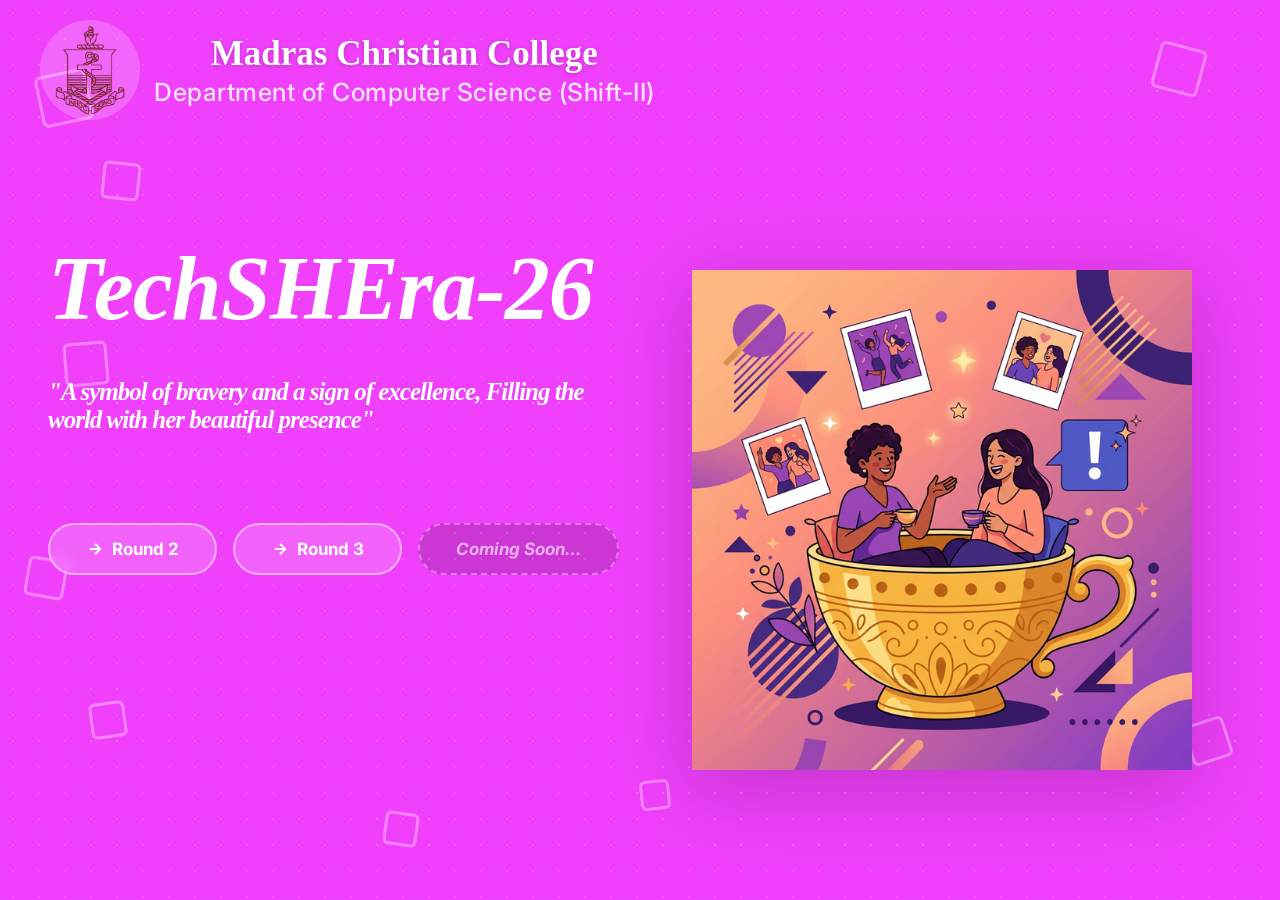
==== index.html @ cc2d7a42 "Initial Commit" ====
<!DOCTYPE html>
<html lang="en">

<head>
    <meta charset="UTF-8" />
    <meta name="viewport" content="width=device-width, initial-scale=1.0" />

    <!-- SEO -->

    <title>Women's Day Celebration — Conference Room</title>
    <meta name="description"
        content="Join us for the Women's Day Celebration! See Round 2 and Round 3 entries from our talented participants." />

    <!-- Shared stylesheet -->
    <link rel="stylesheet" href="css/styles.css" />

    <!-- Extra styles specific to the hero page -->
    <style>
        /*
     * The hero page only — decorative frame positions
     * (named .dot elements scattered around the background)
     */

        /* Top-left area frames */
        .dot:nth-child(1) {
            top: 8%;
            left: 3%;
            transform: rotate(-12deg);
            width: 52px;
            height: 52px;
        }

        .dot:nth-child(2) {
            top: 18%;
            left: 8%;
            transform: rotate(6deg);
            width: 38px;
            height: 38px;
        }

        .dot:nth-child(3) {
            top: 38%;
            left: 5%;
            transform: rotate(-5deg);
            width: 44px;
            height: 44px;
        }

        .dot:nth-child(4) {
            top: 62%;
            left: 2%;
            transform: rotate(10deg);
            width: 40px;
            height: 40px;
        }

        .dot:nth-child(5) {
            top: 78%;
            left: 7%;
            transform: rotate(-8deg);
            width: 36px;
            height: 36px;
        }

        /* Right cluster */
        .dot:nth-child(6) {
            top: 5%;
            right: 6%;
            transform: rotate(15deg);
            width: 48px;
            height: 48px;
        }

        .dot:nth-child(7) {
            top: 80%;
            right: 4%;
            transform: rotate(-18deg);
            width: 42px;
            height: 42px;
        }

        /* Bottom & misc */
        .dot:nth-child(8) {
            bottom: 6%;
            left: 30%;
            transform: rotate(8deg);
            width: 34px;
            height: 34px;
        }

        .dot:nth-child(9) {
            bottom: 10%;
            left: 50%;
            transform: rotate(-6deg);
            width: 30px;
            height: 30px;
        }

        /* Subtle dot grid pattern overlay */
        .hero-page::before {
            content: '';
            position: absolute;
            inset: 0;
            background-image: radial-gradient(circle, rgba(255, 255, 255, 0.18) 1.5px, transparent 1.5px);
            background-size: 26px 26px;
            z-index: 1;
            pointer-events: none;
        }

        /* ── College branding navbar ── */
        .college-navbar {
            position: relative;
            z-index: 10;
            display: flex;
            align-items: center;
            gap: 14px;
            padding: 20px 40px;
        }

        /* College logo image */
        .college-logo {
            width: 64px;
            height: 64px;
            object-fit: contain;
            border-radius: 50%;
            /* circular crop */
            background: rgba(255 255 255 / 0.2);
            /* fallback if no logo yet */
            flex-shrink: 0;
        }

        /* Text block next to the logo */
        .college-info {
            display: flex;
            flex-direction: column;
            gap: 2px;
        }

        .college-name {
            font-size: 17px;
            font-weight: 800;
            color: #ffffff;
            line-height: 1.2;
            text-shadow: 0 1px 4px rgba(0 0 0 / 0.2);
        }

        .college-dept {
            font-size: 13px;
            font-weight: 500;
            color: rgba(255 255 255 / 0.85);
            letter-spacing: 0.02em;
        }
    </style>
</head>

<body>

    <!-- ================================================================
     HERO PAGE
     Layout: navbar on top, then a two-column grid (text | illustration)
================================================================ -->
    <main class="hero-page" id="hero">

        <!--
          ── College Branding Navbar ──
          HOW TO CUSTOMISE:
            1. Replace "Your College Name" with your actual college name.
            2. Replace "Department of Computer Science" with your department.
            3. Save your college logo as  images/college-logo.png
               (PNG with transparent background works best).
        -->
        <header class="college-navbar">
            <!-- College logo — place your logo at images/college-logo.png -->
            <img src="images/college-logo.png" alt="College Logo" class="college-logo" style="width: 100px; height: 100px;" 
                onerror="this.style.display='none'" />

            <div class="college-info">
                <span class="college-name" style="text-align: center; font-size: 35px; font-family: 'Times New Roman';">Madras Christian College</span>
                <span class="college-dept" style="text-align: center; font-size: 25px;">Department of Computer Science (Shift-II)    </span>
            </div>
        </header>

        <!-- ── Scattered decorative polaroid frames ── -->
        <div class="decorations" aria-hidden="true">
            <div class="dot"></div>
            <div class="dot"></div>
            <div class="dot"></div>
            <div class="dot"></div>
            <div class="dot"></div>
            <div class="dot"></div>
            <div class="dot"></div>
            <div class="dot"></div>
            <div class="dot"></div>
        </div>



        <!-- ── Two-column content area ── -->
        <section class="hero-content">

            <!-- LEFT: Headline + navigation buttons -->
            <div class="hero-text" style="margin-top: 75px;">
                <!-- Main heading -->
                <h3 style="font-size: 90px; font-family: 'Times New Roman'; font-style: italic;" class="hero-title">
                    TechSHEra-26
                </h3>
                <h5 style="font-size: 25px; font-family: 'Times New Roman'; font-style: italic;" class="hero-title">
                    "A symbol of bravery and a sign of excellence,
Filling the world with her beautiful presence"
                </h5>
                <!-- Event navigation buttons -->
                <div class="hero-buttons" role="group" aria-label="Event rounds" style="margin-top: 50px;">

                    <!-- Round 2 button → navigates to round2.html -->
                    <a href="round2.html" class="btn-round secondary" id="btn-round2" aria-label="View Round 2 entries">
                        <!-- Small arrow icon -->
                        <svg width="18" height="18" viewBox="0 0 24 24" fill="none" stroke="currentColor"
                            stroke-width="2.5" aria-hidden="true">
                            <path d="M5 12h14M12 5l7 7-7 7" />
                        </svg>
                        Round 2
                    </a>

                    <!-- Round 3 button → navigates to round3.html -->
                    <a href="round3.html" class="btn-round secondary" id="btn-round3" aria-label="View Round 3 entries">
                        <svg width="18" height="18" viewBox="0 0 24 24" fill="none" stroke="currentColor"
                            stroke-width="2.5" aria-hidden="true">
                            <path d="M5 12h14M12 5l7 7-7 7" />
                        </svg>
                        Round 3
                    </a>

                    <!--
          THIRD BUTTON — placeholder for future event.
          Replace the label, href, and class when ready.
          Currently shown as "Coming Soon" and is non-interactive.
        -->
                    <button class="btn-round coming-soon" id="btn-tbd" disabled aria-disabled="true"
                        title="This event will be announced soon">
                        Coming Soon…
                    </button>

                </div><!-- /hero-buttons -->
            </div><!-- /hero-text -->

            <!-- RIGHT: Celebratory illustration -->
            <div class="hero-illustration" aria-hidden="true ">
                <!--
        Replace the src with your own illustration or keep the generated one.
        The float animation is applied via CSS on this <img> tag.
      -->
                <img src="images/hero-illustration.png" alt="Women's Day Celebration illustration" id="hero-img" height="500px" width="500px"/>
            </div>

        </section><!-- /hero-content -->

    </main><!-- /hero -->

    <!-- No JS needed on the hero page itself; navigation is plain <a> links -->

</body>

</html>
---- css/styles.css ----
/* ============================================================
   Women's Day Celebration — Shared Styles
   All pages import this file for consistent look & feel.
   ============================================================ */

/* ---------- Google Font Import ---------- */
@import url('https://fonts.googleapis.com/css2?family=Inter:wght@400;600;700;900&display=swap');

/* ---------- CSS Reset & Base ---------- */
*,
*::before,
*::after {
  box-sizing: border-box;
  margin: 0;
  padding: 0;
}

:root {
  /* Brand colours extracted from the design */
  --magenta: #f040fb;
  /* vivid pink-magenta background */
  --magenta-dark: #c800d4;
  /* darker shade for depth */
  --folder-gold: #f5c518;
  /* golden yellow for folder icons */
  --folder-shadow: #d4a800;
  /* folder shadow / fold colour */
  --white: #ffffff;
  --black: #111111;
  --purple-deep: #4a1068;
  /* deep purple accent */
  --purple-mid: #7b2d9e;
  --btn-purple: #7c3aed;
  /* navigation button purple */
  --btn-hover: #5b21b6;
}

html,
body {
  height: 100%;
  font-family: 'Inter', sans-serif;
}

/* ============================================================
   HERO PAGE  (index.html)
   ============================================================ */

/* Full-viewport magenta hero */
.hero-page {
  min-height: 100vh;
  background-color: var(--magenta);
  display: flex;
  flex-direction: column;
  position: relative;
  overflow: hidden;
}

/* ---------- Scattered polaroid-frame decorations ---------- */
.decorations {
  position: absolute;
  inset: 0;
  pointer-events: none;
  z-index: 0;
}

/* Each .dot is a small rounded square tilted at various angles */
.dot {
  position: absolute;
  width: 48px;
  height: 48px;
  border: 3px solid rgba(255 255 255 / 0.35);
  border-radius: 6px;
  background: transparent;
}

/* ---------- Top navigation bar ---------- */
.navbar {
  position: relative;
  z-index: 10;
  display: flex;
  align-items: center;
  gap: 12px;
  padding: 28px 48px;
}

/* Conference Room stacked logo block */
.logo-mark {
  display: flex;
  gap: 4px;
  align-items: center;
  position: relative;
  width: 48px;
  height: 48px;
  flex-shrink: 0;
}

.logo-square {
  width: 22px;
  height: 22px;
  border-radius: 4px;
  position: absolute;
}

.logo-square.orange {
  background: #f5a623;
  top: 0;
  left: 18px;
}

.logo-square.purple {
  background: #7b2d9e;
  top: 14px;
  left: 0;
}

.logo-square.pink {
  background: #e879f9;
  top: 8px;
  left: 8px;
}

.logo-text {
  color: var(--white);
  font-size: 15px;
  font-weight: 700;
  line-height: 1.2;
  text-transform: lowercase;
  letter-spacing: 0.01em;
}

/* ---------- Hero content split layout ---------- */
.hero-content {
  position: relative;
  z-index: 5;
  flex: 1;
  display: grid;
  /* left text  |  right illustration */
  grid-template-columns: 1fr 1fr;
  align-items: start;
  padding: 24px 48px 24px;
  gap: 24px;
}

.hero-text {
  display: flex;
  flex-direction: column;
  gap: 40px;
}

.hero-title {
  font-size: clamp(48px, 6vw, 80px);
  font-weight: 900;
  color: var(--white);
  line-height: 1.1;
  letter-spacing: -1px;
}

/* ---------- Round buttons ---------- */
.hero-buttons {
  display: flex;
  flex-wrap: wrap;
  gap: 16px;
}

.btn-round {
  padding: 14px 36px;
  border: none;
  border-radius: 50px;
  /* pill shape */
  font-family: 'Inter', sans-serif;
  font-size: 17px;
  font-weight: 700;
  cursor: pointer;
  transition: transform 0.2s ease, box-shadow 0.2s ease;
  text-decoration: none;
  display: inline-flex;
  align-items: center;
  gap: 8px;
}

.btn-round:hover {
  transform: translateY(-3px);
  box-shadow: 0 8px 24px rgba(0 0 0 / 0.25);
}

.btn-round:active {
  transform: translateY(0);
}

/* Specific colour variants */
.btn-round.primary {
  background: var(--white);
  color: var(--purple-deep);
}

.btn-round.secondary {
  background: rgba(255 255 255 / 0.18);
  color: var(--white);
  border: 2px solid rgba(255 255 255 / 0.5);
  backdrop-filter: blur(6px);
}

.btn-round.coming-soon {
  background: rgba(0 0 0 / 0.15);
  color: rgba(255 255 255 / 0.6);
  border: 2px dashed rgba(255 255 255 / 0.35);
  cursor: not-allowed;
  font-style: italic;
}

/* ---------- Right-side illustration area ---------- */
.hero-illustration {
  display: flex;
  align-items: center;
  justify-content: center;
  position: relative;
  height: 100%;
  min-height: 340px;
}

.hero-illustration img {
  width: 100%;
  max-width: 520px;
  object-fit: contain;
  filter: drop-shadow(0 16px 40px rgba(0 0 0 / 0.2));
  animation: float 4s ease-in-out infinite;
}

@keyframes float {

  0%,
  100% {
    transform: translateY(0);
  }

  50% {
    transform: translateY(-14px);
  }
}

/* ============================================================
   ROUND PAGES  (round2.html, round3.html)
   ============================================================ */

.round-page {
  min-height: 100vh;
  background-color: var(--magenta);
  padding: 40px 48px 60px;
  font-family: 'Inter', sans-serif;
}

/* ── Back button ── */
.back-btn {
  display: inline-flex;
  align-items: center;
  gap: 6px;
  margin-bottom: 32px;
  padding: 10px 22px;
  background: rgba(255 255 255 / 0.22);
  border: 2px solid rgba(255 255 255 / 0.45);
  border-radius: 50px;
  color: var(--white);
  font-family: 'Inter', sans-serif;
  font-size: 14px;
  font-weight: 600;
  cursor: pointer;
  text-decoration: none;
  transition: background 0.2s;
}

.back-btn:hover {
  background: rgba(255 255 255 / 0.35);
}

/* ── Round page heading ── */
.round-title {
  font-size: clamp(36px, 5vw, 60px);
  font-weight: 900;
  color: var(--black);
  margin-bottom: 48px;
  letter-spacing: -1px;
}

/* ── Grid of 10 folder icons (5 columns, 2 rows) ── */
.folders-grid {
  display: grid;
  grid-template-columns: repeat(5, 1fr);
  gap: 32px 28px;
  max-width: 900px;
}

/* ── Individual folder / document icon ── */
.folder-card {
  position: relative;
  display: flex;
  flex-direction: column;
  align-items: center;
  justify-content: center;
  cursor: pointer;
  transition: transform 0.18s ease, filter 0.18s ease;
}

.folder-card:hover {
  transform: translateY(-6px) scale(1.04);
  filter: brightness(1.08);
}

.folder-card:active {
  transform: translateY(0) scale(0.98);
}

/* The actual document shape (SVG drawn in JS, or pure CSS below) */
.doc-icon {
  width: 140px;
  height: 140px;
  position: relative;
}

/* CSS document shape + folded corner */
.doc-body {
  position: absolute;
  inset: 0;
  background: var(--folder-gold);
  border-radius: 10px;
  /* Diagonal clip to create the folded corner */
  clip-path: polygon(0% 0%,
      80% 0%,
      100% 20%,
      100% 100%,
      0% 100%);
  box-shadow:
    4px 6px 12px rgba(0 0 0 / 0.18),
    inset 0 -2px 0 rgba(0 0 0 / 0.08);
}

/* The folded corner triangle */
.doc-fold {
  position: absolute;
  top: 0;
  right: 0;
  width: 0;
  height: 0;
  border-style: solid;
  border-width: 0 28px 28px 0;
  border-color: transparent var(--folder-shadow) transparent transparent;
  /* rotated so the fold shows a lighter triangle */
  filter: brightness(0.85);
}

/* Fold crease line */
.doc-fold::after {
  content: '';
  position: absolute;
  top: 2px;
  right: -28px;
  width: 24px;
  height: 24px;
  background: var(--folder-shadow);
  clip-path: polygon(100% 0%, 0% 100%, 100% 100%);
  opacity: 0.55;
}

/* Number label centred on the document */
.doc-number {
  position: absolute;
  inset: 0;
  display: flex;
  align-items: center;
  justify-content: center;
  font-size: 22px;
  font-weight: 700;
  color: var(--black);
  padding-top: 8px;
  /* offset for the fold */
  z-index: 2;
}

/* ============================================================
   IMAGE LIGHTBOX / MODAL
   ============================================================ */

.lightbox-overlay {
  display: none;
  /* hidden by default */
  position: fixed;
  inset: 0;
  background: rgba(0 0 0 / 0.78);
  backdrop-filter: blur(6px);
  z-index: 1000;
  align-items: center;
  justify-content: center;
  animation: fadeIn 0.2s ease;
}

/* JS adds .active to show it */
.lightbox-overlay.active {
  display: flex;
}

@keyframes fadeIn {
  from {
    opacity: 0;
  }

  to {
    opacity: 1;
  }
}

.lightbox-box {
  position: relative;
  background: var(--white);
  border-radius: 16px;
  padding: 16px;
  max-width: 88vw;
  max-height: 88vh;
  display: flex;
  flex-direction: column;
  align-items: center;
  gap: 12px;
  box-shadow: 0 24px 64px rgba(0 0 0 / 0.45);
  animation: popIn 0.22s ease;
  overflow: visible;
  /* allow close button to sit on the corner without clipping */
}

/* Row container: image on the left, timer on the right */
.lightbox-body {
  display: flex;
  flex-direction: row;
  align-items: center;
  gap: 24px;
  width: 100%;
}


@keyframes popIn {
  from {
    transform: scale(0.88);
    opacity: 0;
  }

  to {
    transform: scale(1);
    opacity: 1;
  }
}

.lightbox-box img {
  max-width: 100%;
  max-height: 72vh;
  object-fit: contain;
  border-radius: 8px;
}

/* "No image" placeholder shown when file is missing */
.lightbox-placeholder {
  width: 360px;
  height: 260px;
  display: flex;
  flex-direction: column;
  align-items: center;
  justify-content: center;
  gap: 14px;
  color: #999;
  font-size: 15px;
  text-align: center;
}

.lightbox-placeholder svg {
  opacity: 0.4;
}

.lightbox-label {
  font-size: 14px;
  font-weight: 600;
  color: #555;
  letter-spacing: 0.03em;
  text-transform: uppercase;
}

/* Close "×" button — sits inside the top-right corner of the card */
.lightbox-close {
  position: absolute;
  top: 10px;
  right: 10px;
  width: 36px;
  height: 36px;
  background: var(--black);
  color: var(--white);
  border: none;
  border-radius: 50%;
  font-size: 20px;
  line-height: 1;
  cursor: pointer;
  display: flex;
  align-items: center;
  justify-content: center;
  transition: background 0.15s;
  z-index: 10;
}

.lightbox-close:hover {
  background: #333;
}

/* ============================================================
   COUNTDOWN TIMER  — shown inside the lightbox below the image
   ============================================================ */

/* Wrapper that holds the SVG ring + the number */
.timer-wrap {
  display: flex;
  flex-direction: column;
  align-items: center;
  gap: 6px;
  margin-top: 4px;
}

/* SVG circular track */
.timer-svg {
  width: 80px;
  height: 80px;
  transform: rotate(-90deg);
  /* start arc from the top */
}

/* Grey background ring */
.timer-track {
  fill: none;
  stroke: #e5e5e5;
  stroke-width: 6;
}

/* Coloured progress ring — stroke-dashoffset animated by JS */
.timer-ring {
  fill: none;
  stroke: #22c55e;
  /* starts green */
  stroke-width: 6;
  stroke-linecap: round;
  transition: stroke-dashoffset 1s linear, stroke 0.4s ease;
}

/* The number displayed in the centre of the ring */
.timer-number {
  position: absolute;
  font-size: 22px;
  font-weight: 800;
  color: #222;
  /* centred over the SVG via JS-positioned wrapper */
}

/* Overlay container so number sits on top of SVG */
.timer-badge {
  position: relative;
  width: 80px;
  height: 80px;
  display: flex;
  align-items: center;
  justify-content: center;
}

/* "Time's up!" text shown when countdown finishes */
.timer-done {
  font-size: 13px;
  font-weight: 700;
  color: #ef4444;
  letter-spacing: 0.04em;
  text-transform: uppercase;
  animation: pulse 0.6s ease infinite alternate;
}

@keyframes pulse {
  from {
    opacity: 1;
    transform: scale(1);
  }

  to {
    opacity: 0.6;
    transform: scale(1.08);
  }
}


/* ============================================================
   RESPONSIVE TWEAKS
   ============================================================ */

@media (max-width: 900px) {
  .hero-content {
    grid-template-columns: 1fr;
    padding-bottom: 40px;
    text-align: center;
  }

  .hero-buttons {
    justify-content: center;
  }

  .hero-illustration {
    min-height: 240px;
  }

  .folders-grid {
    grid-template-columns: repeat(3, 1fr);
  }
}

@media (max-width: 560px) {
  .navbar {
    padding: 20px 24px;
  }

  .round-page {
    padding: 28px 20px 48px;
  }

  .folders-grid {
    grid-template-columns: repeat(2, 1fr);
    gap: 20px;
  }

  .doc-icon {
    width: 110px;
    height: 110px;
  }

  .doc-number {
    font-size: 18px;
  }
}
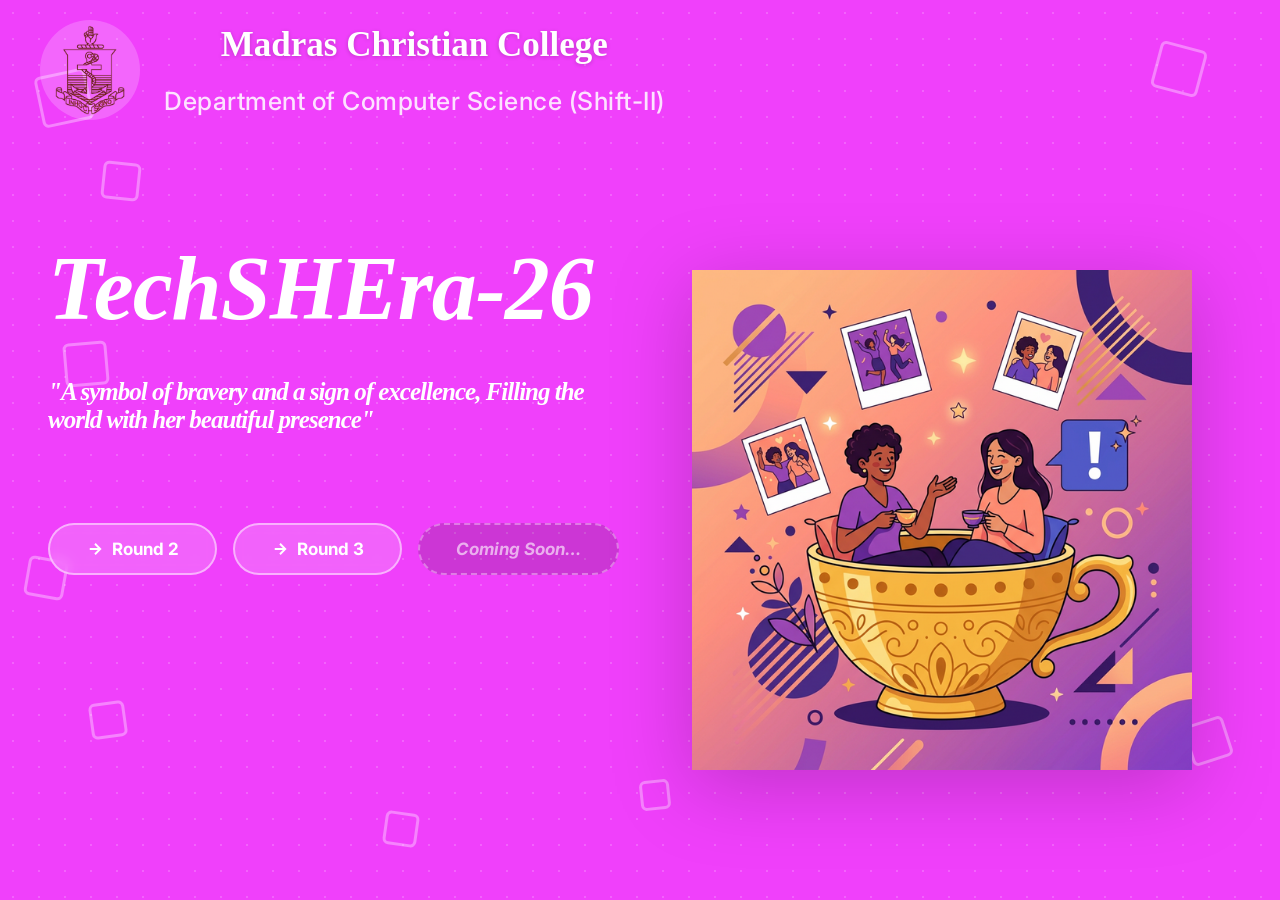
==== commit 81d4198a: "Added Clock with sound" ====
--- a/index.html
+++ b/index.html
@@ -113,14 +113,14 @@
             z-index: 10;
             display: flex;
             align-items: center;
-            gap: 14px;
+            gap: 24px;
             padding: 20px 40px;
         }
 
         /* College logo image */
         .college-logo {
-            width: 64px;
-            height: 64px;
+            width: 81px;
+            height: 81px;
             object-fit: contain;
             border-radius: 50%;
             /* circular crop */
@@ -133,15 +133,16 @@
         .college-info {
             display: flex;
             flex-direction: column;
-            gap: 2px;
+            gap: 20px;
         }
 
         .college-name {
-            font-size: 17px;
+            font-size: 25px;
             font-weight: 800;
             color: #ffffff;
             line-height: 1.2;
             text-shadow: 0 1px 4px rgba(0 0 0 / 0.2);
+            font-display: swap;
         }
 
         .college-dept {
--- a/css/styles.css
+++ b/css/styles.css
@@ -281,12 +281,23 @@
   letter-spacing: -1px;
 }
 
-/* ── Grid of 10 folder icons (5 columns, 2 rows) ── */
+/* ── Section sub-headings (Round 3 logo / women-in-tech split) ── */
+.section-subtitle {
+  font-size: clamp(20px, 2.5vw, 28px);
+  font-weight: 700;
+  color: var(--white);
+  margin: 32px 0 18px;
+  letter-spacing: 0.01em;
+  text-shadow: 0 2px 8px rgba(0 0 0 / 0.18);
+}
+
+/* ── Grid of folder icons — fills full available width evenly ── */
 .folders-grid {
   display: grid;
   grid-template-columns: repeat(5, 1fr);
-  gap: 32px 28px;
-  max-width: 900px;
+  /* 5 equal columns, full width */
+  gap: 36px 40px;
+  width: 100%;
 }
 
 /* ── Individual folder / document icon ── */
@@ -504,6 +515,56 @@
   background: #333;
 }
 
+/* ── Clues panel — Round 3 Section 2 only ── */
+.lightbox-clues {
+  width: 100%;
+  display: flex;
+  flex-direction: column;
+  gap: 8px;
+  padding: 12px 14px;
+  background: #f8f4ff;
+  border-radius: 10px;
+  border: 1.5px solid #d8b4fe;
+  margin-top: 4px;
+}
+
+/* One clue row: badge on the left, text on the right */
+.clue-row {
+  display: flex;
+  align-items: center;
+  gap: 12px;
+}
+
+/* "🔍 Clue 1" / "💡 Clue 2" badge */
+.clue-badge {
+  display: inline-flex;
+  align-items: center;
+  gap: 4px;
+  padding: 3px 10px;
+  border-radius: 50px;
+  font-size: 12px;
+  font-weight: 700;
+  letter-spacing: 0.03em;
+  background: #7c3aed;
+  color: #fff;
+  white-space: nowrap;
+  flex-shrink: 0;
+}
+
+.clue-badge--2 {
+  background: #db2777;
+}
+
+/* Clue text */
+.clue-text {
+  font-size: 14px;
+  font-weight: 500;
+  color: #3b1d6e;
+  margin: 0;
+  flex: 1 1 180px;
+  line-height: 1.5;
+}
+
 /* ============================================================
    COUNTDOWN TIMER  — shown inside the lightbox below the image
    ============================================================ */
@@ -630,4 +691,146 @@
   .doc-number {
     font-size: 18px;
   }
+}
+
+/* ============================================================
+   HERO PAGE — FULL MOBILE RESPONSIVENESS
+   Covers phones (≤ 640px) and small tablets (≤ 768px).
+   Uses !important only where inline styles need overriding.
+   ============================================================ */
+
+@media (max-width: 768px) {
+
+  /* ── College branding navbar: shrink logo + text ── */
+  .college-navbar {
+    padding: 16px 20px;
+    gap: 10px;
+    justify-content: center;
+    /* centre on small screens */
+    text-align: center;
+  }
+
+  /* Override the inline width/height set by the user */
+  .college-logo {
+    width: 64px !important;
+    height: 64px !important;
+  }
+
+  /* Override inline font sizes for college name & dept */
+  .college-name {
+    font-size: 20px !important;
+    text-align: center !important;
+  }
+
+  .college-dept {
+    font-size: 15px !important;
+    text-align: center !important;
+  }
+
+  /* Stack the college info text centrally */
+  .college-info {
+    align-items: center;
+  }
+
+  /* ── Hero content: single column, centred ── */
+  .hero-content {
+    grid-template-columns: 1fr;
+    /* one column */
+    padding: 16px 20px 32px;
+    gap: 20px;
+    text-align: center;
+    align-items: center;
+  }
+
+  /* Remove the large desktop margin-top from hero-text */
+  .hero-text {
+    margin-top: 0 !important;
+    gap: 20px;
+    align-items: center;
+  }
+
+  /* Main event title: scale from 90px → readable mobile size */
+  h3.hero-title {
+    font-size: clamp(36px, 10vw, 60px) !important;
+    line-height: 1.15;
+  }
+
+  /* Subtitle quote */
+  h5.hero-title {
+    font-size: clamp(14px, 4vw, 18px) !important;
+    line-height: 1.5;
+    max-width: 90vw;
+  }
+
+  /* Buttons: wrap naturally, centred */
+  .hero-buttons {
+    justify-content: center;
+    flex-wrap: wrap;
+    margin-top: 24px !important;
+    gap: 12px;
+  }
+
+  .btn-round {
+    padding: 12px 26px;
+    font-size: 15px;
+  }
+
+  /* ── Illustration: show below the text, smaller ── */
+  .hero-illustration {
+    min-height: 180px;
+    order: -1;
+    /* move illustration ABOVE the text on phones */
+  }
+
+  /* Override inline height/width set on the <img> */
+  .hero-illustration img {
+    width: 92vw !important;
+    height: auto !important;
+    max-width: 360px;
+  }
+
+  /* ── Lightbox: stack image + timer vertically on mobile ── */
+  .lightbox-body {
+    flex-direction: column;
+    gap: 16px;
+  }
+
+  .lightbox-box {
+    padding: 14px 12px 16px;
+    max-width: 96vw;
+  }
+
+  .lightbox-box img {
+    max-height: 52vh;
+  }
+}
+
+/* Extra-small phones (≤ 400px) */
+@media (max-width: 400px) {
+
+  h3.hero-title {
+    font-size: 30px !important;
+  }
+
+  h5.hero-title {
+    font-size: 13px !important;
+  }
+
+  .college-name {
+    font-size: 17px !important;
+  }
+
+  .college-dept {
+    font-size: 13px !important;
+  }
+
+  .folders-grid {
+    grid-template-columns: repeat(2, 1fr);
+    gap: 14px;
+  }
+
+  .doc-icon {
+    width: 90px;
+    height: 90px;
+  }
 }
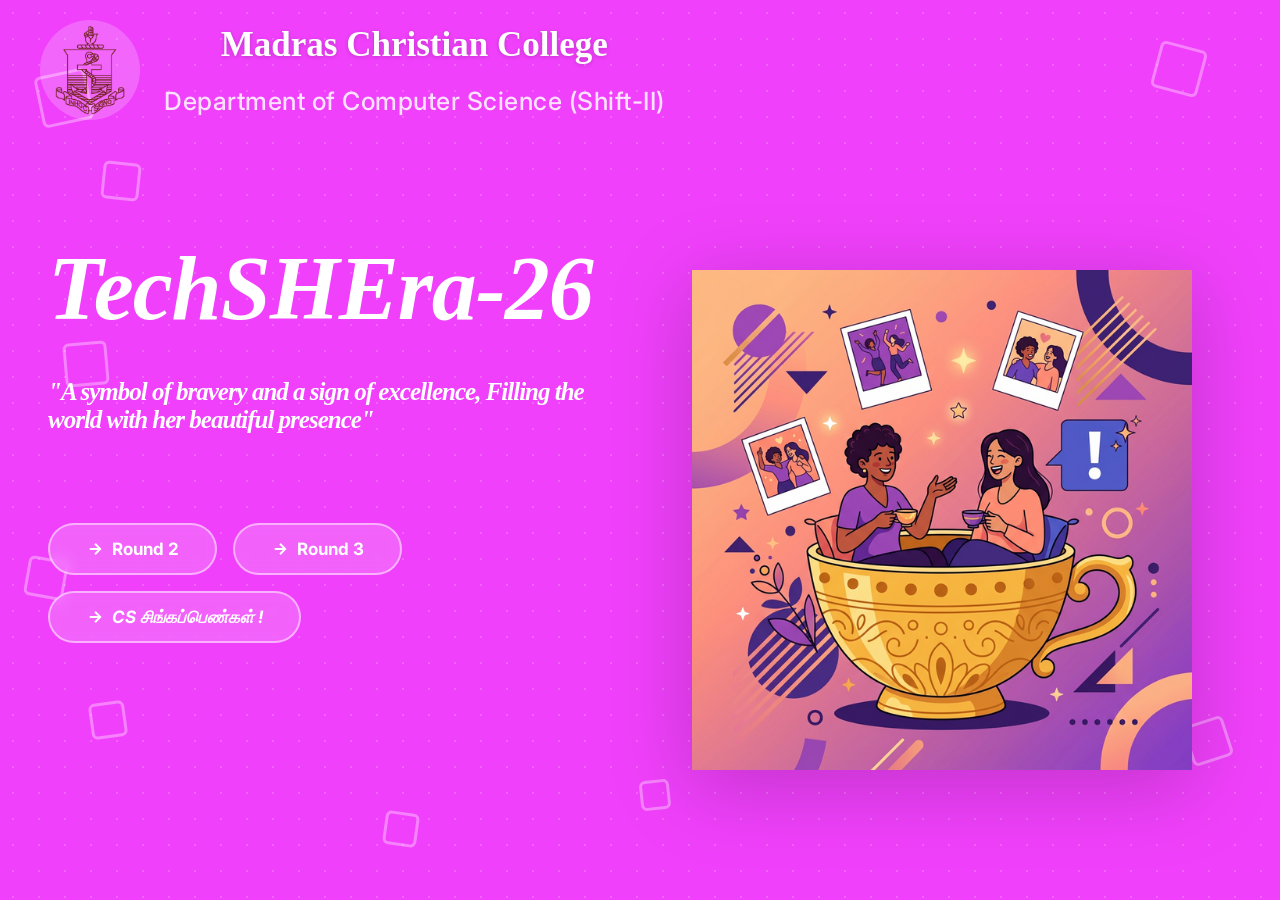
==== commit 0afbf287: "Added images of faculties and students" ====
--- a/index.html
+++ b/index.html
@@ -172,12 +172,15 @@
         -->
         <header class="college-navbar">
             <!-- College logo — place your logo at images/college-logo.png -->
-            <img src="images/college-logo.png" alt="College Logo" class="college-logo" style="width: 100px; height: 100px;" 
-                onerror="this.style.display='none'" />
+            <img src="images/college-logo.png" alt="College Logo" class="college-logo"
+                style="width: 100px; height: 100px;" onerror="this.style.display='none'" />
 
             <div class="college-info">
-                <span class="college-name" style="text-align: center; font-size: 35px; font-family: 'Times New Roman';">Madras Christian College</span>
-                <span class="college-dept" style="text-align: center; font-size: 25px;">Department of Computer Science (Shift-II)    </span>
+                <span class="college-name"
+                    style="text-align: center; font-size: 35px; font-family: 'Times New Roman';">Madras Christian
+                    College</span>
+                <span class="college-dept" style="text-align: center; font-size: 25px;">Department of Computer Science
+                    (Shift-II) </span>
             </div>
         </header>
 
@@ -207,7 +210,7 @@
                 </h3>
                 <h5 style="font-size: 25px; font-family: 'Times New Roman'; font-style: italic;" class="hero-title">
                     "A symbol of bravery and a sign of excellence,
-Filling the world with her beautiful presence"
+                    Filling the world with her beautiful presence"
                 </h5>
                 <!-- Event navigation buttons -->
                 <div class="hero-buttons" role="group" aria-label="Event rounds" style="margin-top: 50px;">
@@ -231,15 +234,15 @@
                         Round 3
                     </a>
 
-                    <!--
-          THIRD BUTTON — placeholder for future event.
-          Replace the label, href, and class when ready.
-          Currently shown as "Coming Soon" and is non-interactive.
-        -->
-                    <button class="btn-round coming-soon" id="btn-tbd" disabled aria-disabled="true"
-                        title="This event will be announced soon">
-                        Coming Soon…
-                    </button>
+                    <!-- Coming Soon button → opens the gallery page (round4.html) -->
+                    <a href="round4.html" class="btn-round secondary" id="btn-coming-soon"
+                        aria-label="View our moments gallery" style="font-style: italic;">
+                        <svg width="18" height="18" viewBox="0 0 24 24" fill="none" stroke="currentColor"
+                            stroke-width="2.5" aria-hidden="true">
+                            <path d="M5 12h14M12 5l7 7-7 7" />
+                        </svg>
+                        CS சிங்கப்பெண்கள் !
+                    </a>
 
                 </div><!-- /hero-buttons -->
             </div><!-- /hero-text -->
@@ -250,7 +253,8 @@
         Replace the src with your own illustration or keep the generated one.
         The float animation is applied via CSS on this <img> tag.
       -->
-                <img src="images/hero-illustration.png" alt="Women's Day Celebration illustration" id="hero-img" height="500px" width="500px"/>
+                <img src="images/hero-illustration.png" alt="Women's Day Celebration illustration" id="hero-img"
+                    height="500px" width="500px" />
             </div>
 
         </section><!-- /hero-content -->
